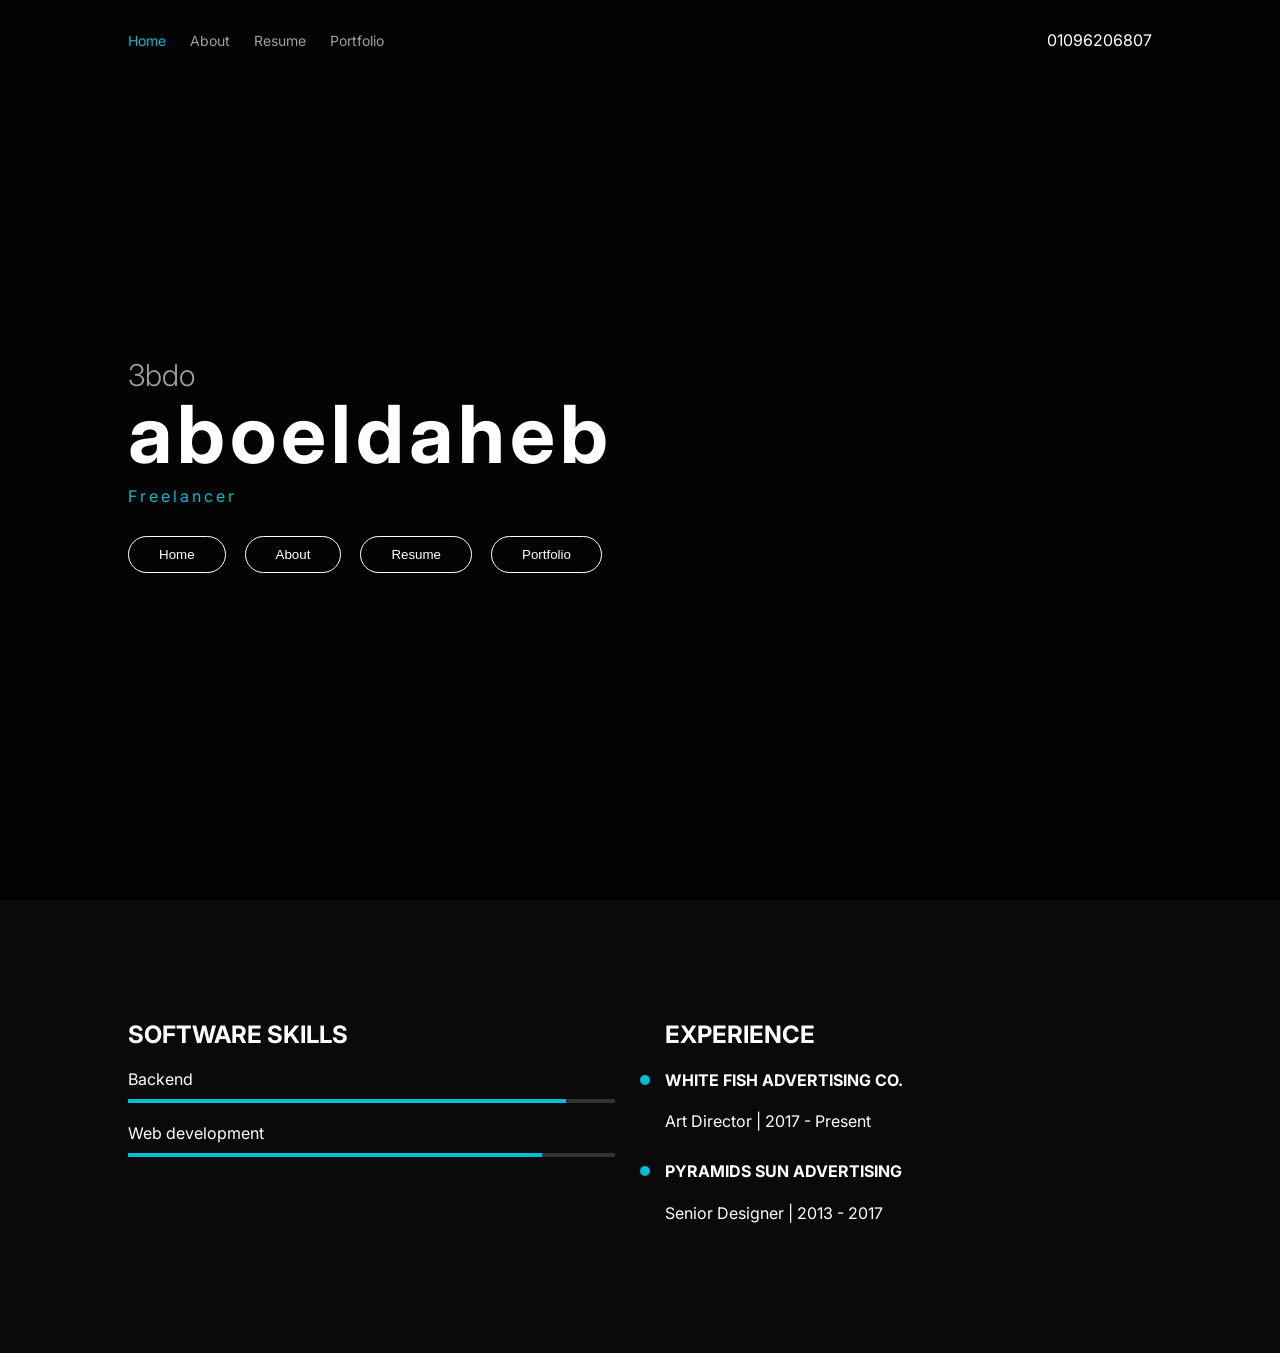
==== index.html @ 5476a5d1 "Add files via upload" ====
<!DOCTYPE html>
<html lang="ar" dir="ltr">
<head>
    <meta charset="UTF-8">
    <meta name="viewport" content="width=device-width, initial-scale=1.0">
    <title>Portfolio - Jason Martin</title>
    <link rel="stylesheet" href="styles.css">
    <link href="https://fonts.googleapis.com/css2?family=Inter:wght@300;400;700&display=swap" rel="stylesheet">
</head>
<body>

    <nav class="navbar">
        <div class="nav-links">
            <a href="#" class="active">Home</a>
            <a href="#">About</a>
            <a href="#">Resume</a>
            <a href="#">Portfolio</a>
        </div>
        <div class="contact-num">01096206807</div>
    </nav>

    <section class="hero">
        <div class="hero-content">
            <h3>3bdo</h3>
            <h1>aboeldaheb</h1>
            <p class="subtitle">Freelancer</p>
            <div class="hero-btns">
                <button class="btn btn-outline">Home</button>
                <button class="btn btn-outline">About</button>
                <button class="btn btn-outline">Resume</button>
                <button class="btn btn-outline">Portfolio</button>
            </div>
        </div>
    </section>

    <section class="skills-section">
        <div class="container">
            <div class="skills-grid">
                <div class="skill-column">
                    <h2>SOFTWARE SKILLS</h2>
                    <div class="skill-item">
                        <span>Backend</span>
                        <div class="progress-bar"><div class="progress" style="width: 90%;"></div></div>
                    </div>
                    <div class="skill-item">
                        <span>Web development</span>
                        <div class="progress-bar"><div class="progress" style="width: 85%;"></div></div>
                    </div>
                </div>

                <div class="experience-column">
                    <h2>EXPERIENCE</h2>
                    <div class="timeline">
                        <div class="timeline-item">
                          <span class="dot"></span>
                            <h4>WHITE FISH ADVERTISING CO.</h4>
                            <p>Art Director | 2017 - Present</p>
                        </div>
                        <div class="timeline-item">
                            <span class="dot"></span>
                            <h4>PYRAMIDS SUN ADVERTISING</h4>
                            <p>Senior Designer | 2013 - 2017</p>
                        </div>
                    </div>
                </div>
            </div>
        </div>
    </section>

    <script src="script.js"></script>
</body>
</html>
---- styles.css ----
:root {
    --bg-color: #0a0a0a;
    --accent-color: #00bcd4;
    --text-main: #ffffff;
    --text-dim: #a0a0a0;
}

body {
    margin: 0;
    padding: 0;
    font-family: 'Inter', sans-serif;
    background-color: var(--bg-color);
    color: var(--text-main);
    overflow-x: hidden;
}

/* Navbar */
.navbar {
    display: flex;
    justify-content: space-between;
    padding: 30px 10%;
    position: fixed;
    width: 80%;
    z-index: 1000;
}

.nav-links a {
    color: var(--text-dim);
    text-decoration: none;
    margin-right: 20px;
    font-size: 14px;
    transition: 0.3s;
}

.nav-links a.active, .nav-links a:hover {
    color: var(--accent-color);
}

/* Hero Section */
.hero {
    height: 100vh;
    background: linear-gradient(rgba(0,0,0,0.7), rgba(0,0,0,0.7)), 
                url('https://images.unsplash.com/photo-1497215728101-856f4ea42174?auto=format&fit=crop&w=1350&q=80');
    background-size: cover;
    background-position: center;
    display: flex;
    align-items: center;
    padding-left: 10%;
}

.hero h1 {
    font-size: 80px;
    margin: 0;
    letter-spacing: 5px;
    line-height: 0.9;
}

.hero h3 {
    font-size: 30px;
    font-weight: 300;
    margin-bottom: 5px;
    color: var(--text-dim);
}

.subtitle {
    color: var(--accent-color);
    letter-spacing: 3px;
    margin-bottom: 30px;
}

.btn-outline {
    background: transparent;
    border: 1px solid white;
    color: white;
    padding: 10px 30px;
    border-radius: 20px;
    cursor: pointer;
    margin-right: 15px;
    transition: 0.3s;
}

.btn-outline:hover {
    background: white;
    color: black;
}

/* Skills & Progress Bar */
.skills-section {
    padding: 100px 10%;
}

.skills-grid {
    display: grid;
    grid-template-columns: 1fr 1fr;
    gap: 50px;
}

.skill-item {
    margin-bottom: 20px;
}

.progress-bar {
    background: #333;
    height: 4px;
    margin-top: 10px;
    position: relative;
}

.progress {
    background: var(--accent-color);
    height: 100%;
}

/* Timeline */
.timelin{
  border-left: 1px solid #333;
    padding-left: 20px;
}

.timeline-item {
    position: relative;
    margin-bottom: 30px;
}

.dot {
    position: absolute;
    left: -25px;
    top: 5px;
    width: 10px;
    height: 10px;
    background: var(--accent-color);
    border-radius: 50%;
}
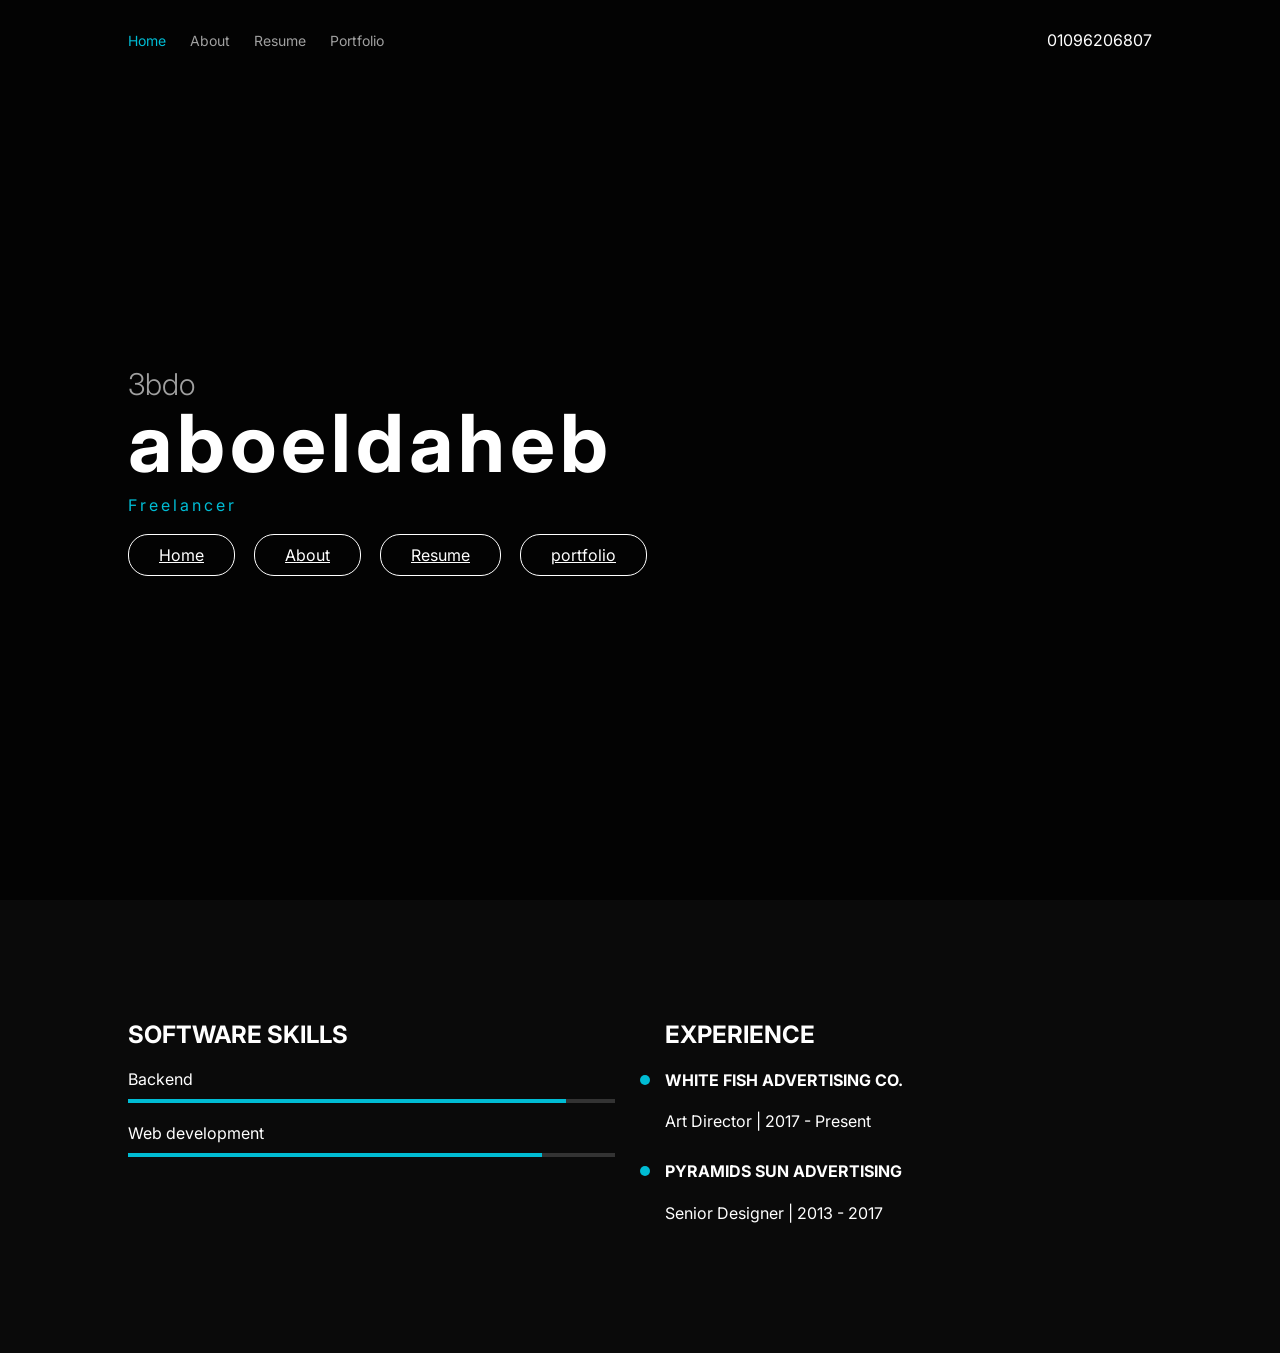
==== commit 6f5b2fff: "Add files via upload" ====
--- a/index.html
+++ b/index.html
@@ -25,10 +25,10 @@
             <h1>aboeldaheb</h1>
             <p class="subtitle">Freelancer</p>
             <div class="hero-btns">
-                <button class="btn btn-outline">Home</button>
-                <button class="btn btn-outline">About</button>
-                <button class="btn btn-outline">Resume</button>
-                <button class="btn btn-outline">Portfolio</button>
+                <a href="index.html" class="btn btn-outline">Home</a>
+                <a href="about.html" class="btn btn-outline">About</a>
+                <a href="resume.html" class="btn btn-outline">Resume</a>
+                <a href="portfolio.html"class="btn btn-outline">portfolio</a>
             </div>
         </div>
     </section>
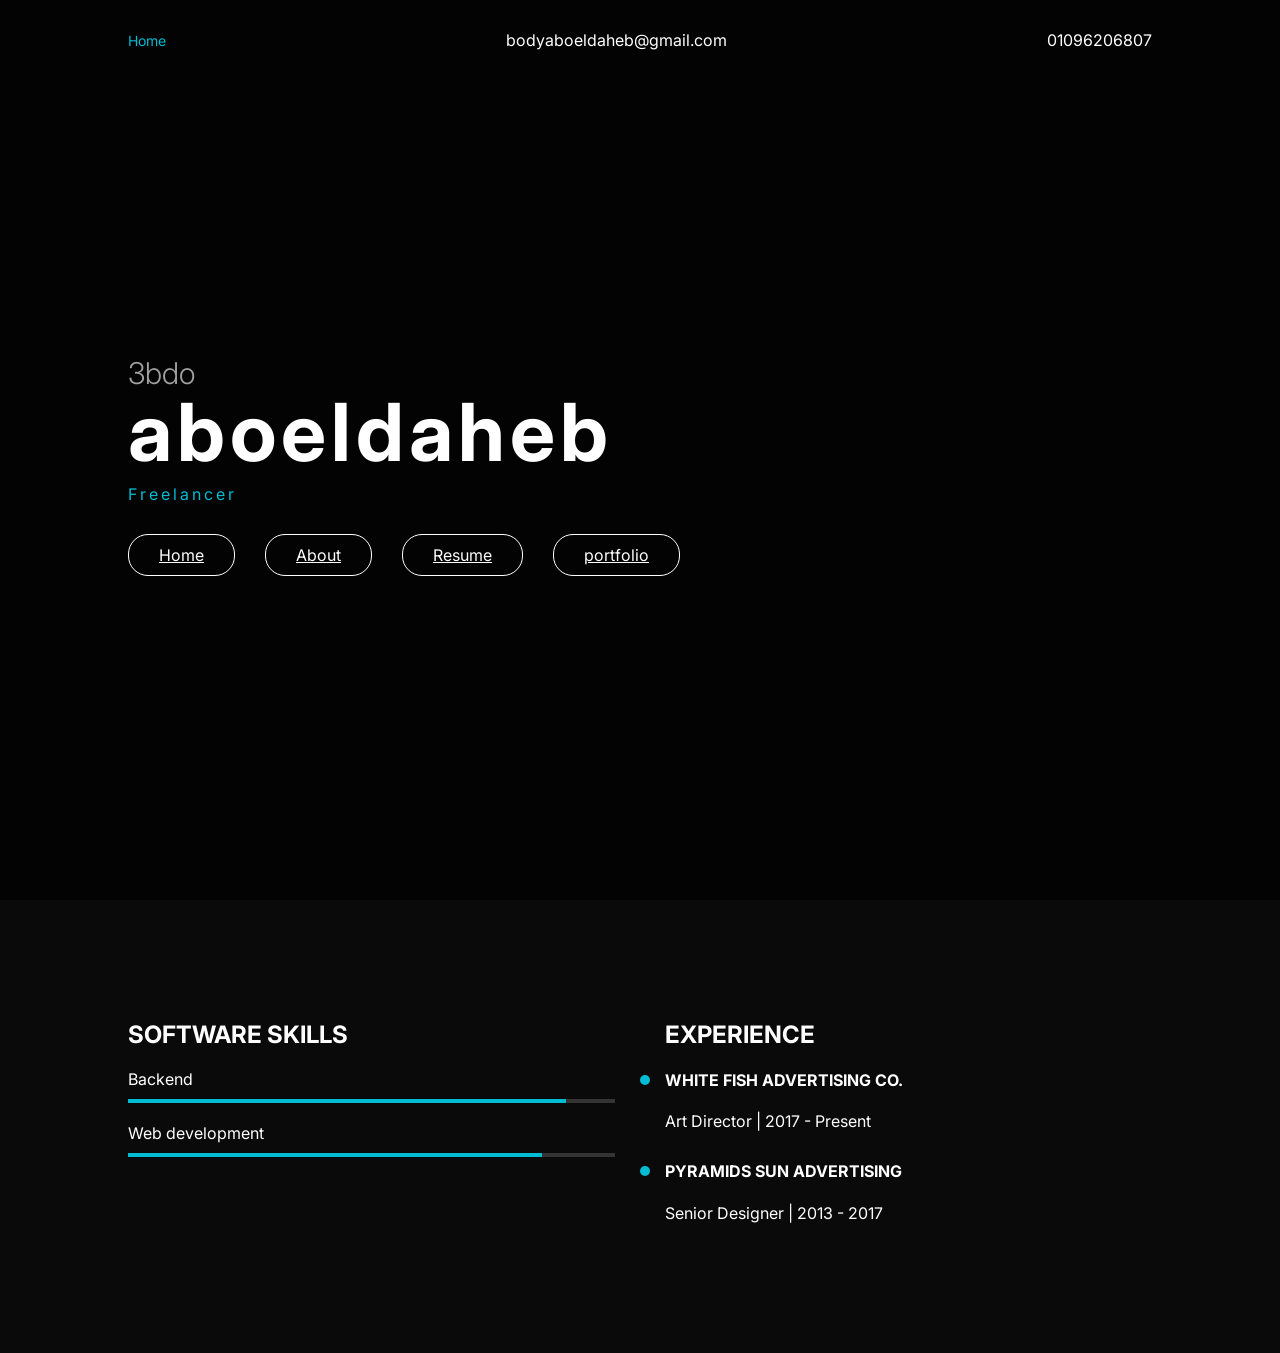
==== commit e5717c02: "Add files via upload" ====
--- a/index.html
+++ b/index.html
@@ -12,10 +12,9 @@
     <nav class="navbar">
         <div class="nav-links">
             <a href="#" class="active">Home</a>
-            <a href="#">About</a>
-            <a href="#">Resume</a>
-            <a href="#">Portfolio</a>
+           
         </div>
+        <div class="contact-num">bodyaboeldaheb@gmail.com</div>
         <div class="contact-num">01096206807</div>
     </nav>
 
--- a/styles.css
+++ b/styles.css
@@ -132,7 +132,86 @@
     border-radius: 50%;
 }
     
-    
+    /* ===== إصلاح تراكب الأزرار ===== */
+.hero-btns {
+  display: flex;
+  flex-wrap: wrap;
+  gap: 15px;
+}
+
+.btn-outline {
+  display: inline-block;
+}
+
+/* ===== Responsive - Mobile ===== */
+@media (max-width: 768px) {
+
+  .navbar {
+    width: 100%;
+    padding: 20px 5%;
+    flex-wrap: wrap;
+    gap: 10px;
+  }
+
+  .nav-links a {
+    margin-right: 12px;
+    font-size: 13px;
+  }
+
+  .contact-num {
+    font-size: 12px;
+  }
+
+  .hero {
+    padding-left: 6%;
+    padding-right: 6%;
+    height: auto;
+    min-height: 100vh;
+    padding-top: 120px;
+    padding-bottom: 60px;
+    flex-direction: column;
+    align-items: flex-start;
+    justify-content: center;
+  }
+
+  .hero h1 {
+    font-size: 42px;
+    letter-spacing: 2px;
+    word-break: break-word;
+  }
+
+  .hero h3 {
+    font-size: 18px;
+  }
+
+  .subtitle {
+    font-size: 13px;
+    letter-spacing: 2px;
+  }
+
+  .hero-btns {
+    flex-direction: column;
+    width: 100%;
+  }
+
+  .btn-outline {
+    display: block;
+    width: 100%;
+    margin: 0;
+    box-sizing: border-box;
+    text-align: center;
+  }
+
+  .skills-section {
+    padding: 60px 6%;
+  }
+
+  .skills-grid {
+    grid-template-columns: 1fr;
+    gap: 30px;
+  }
+
+}
     
     
     
